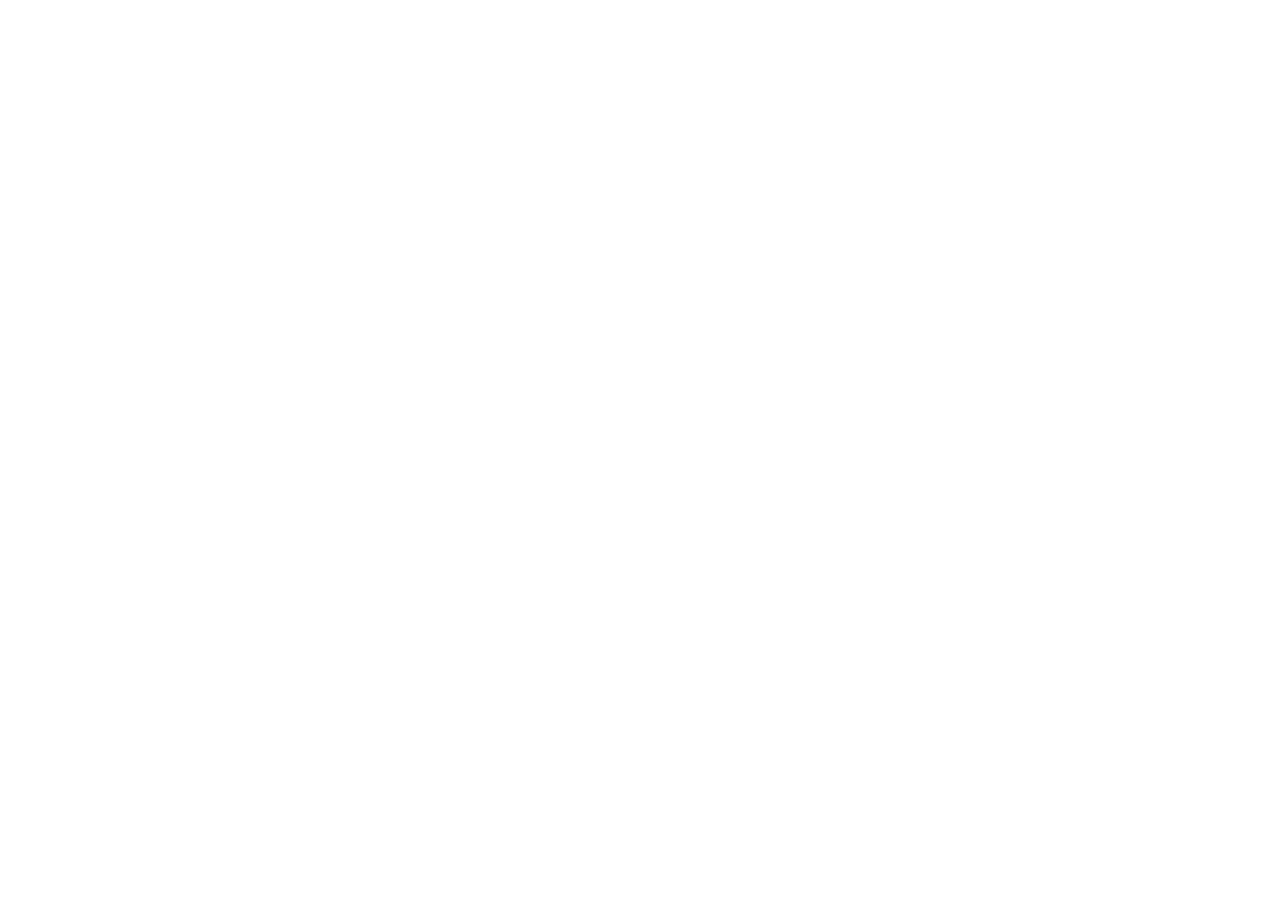
==== sales.html @ 0b9408a0 "Lab06 solved" ====
<!DOCTYPE html>
<html lang="en">
<head>
    <meta charset="UTF-8">
    <meta http-equiv="X-UA-Compatible" content="IE=edge">
    <meta name="viewport" content="width=device-width, initial-scale=1.0">
    <title>SalesPage</title>
</head>
<body>
  <header>



  </header>
  <main>
      <div id="render1"></div>

    </main>
    <footer>


    </footer>
    <script src="app.js"></script>
</body>
</html>
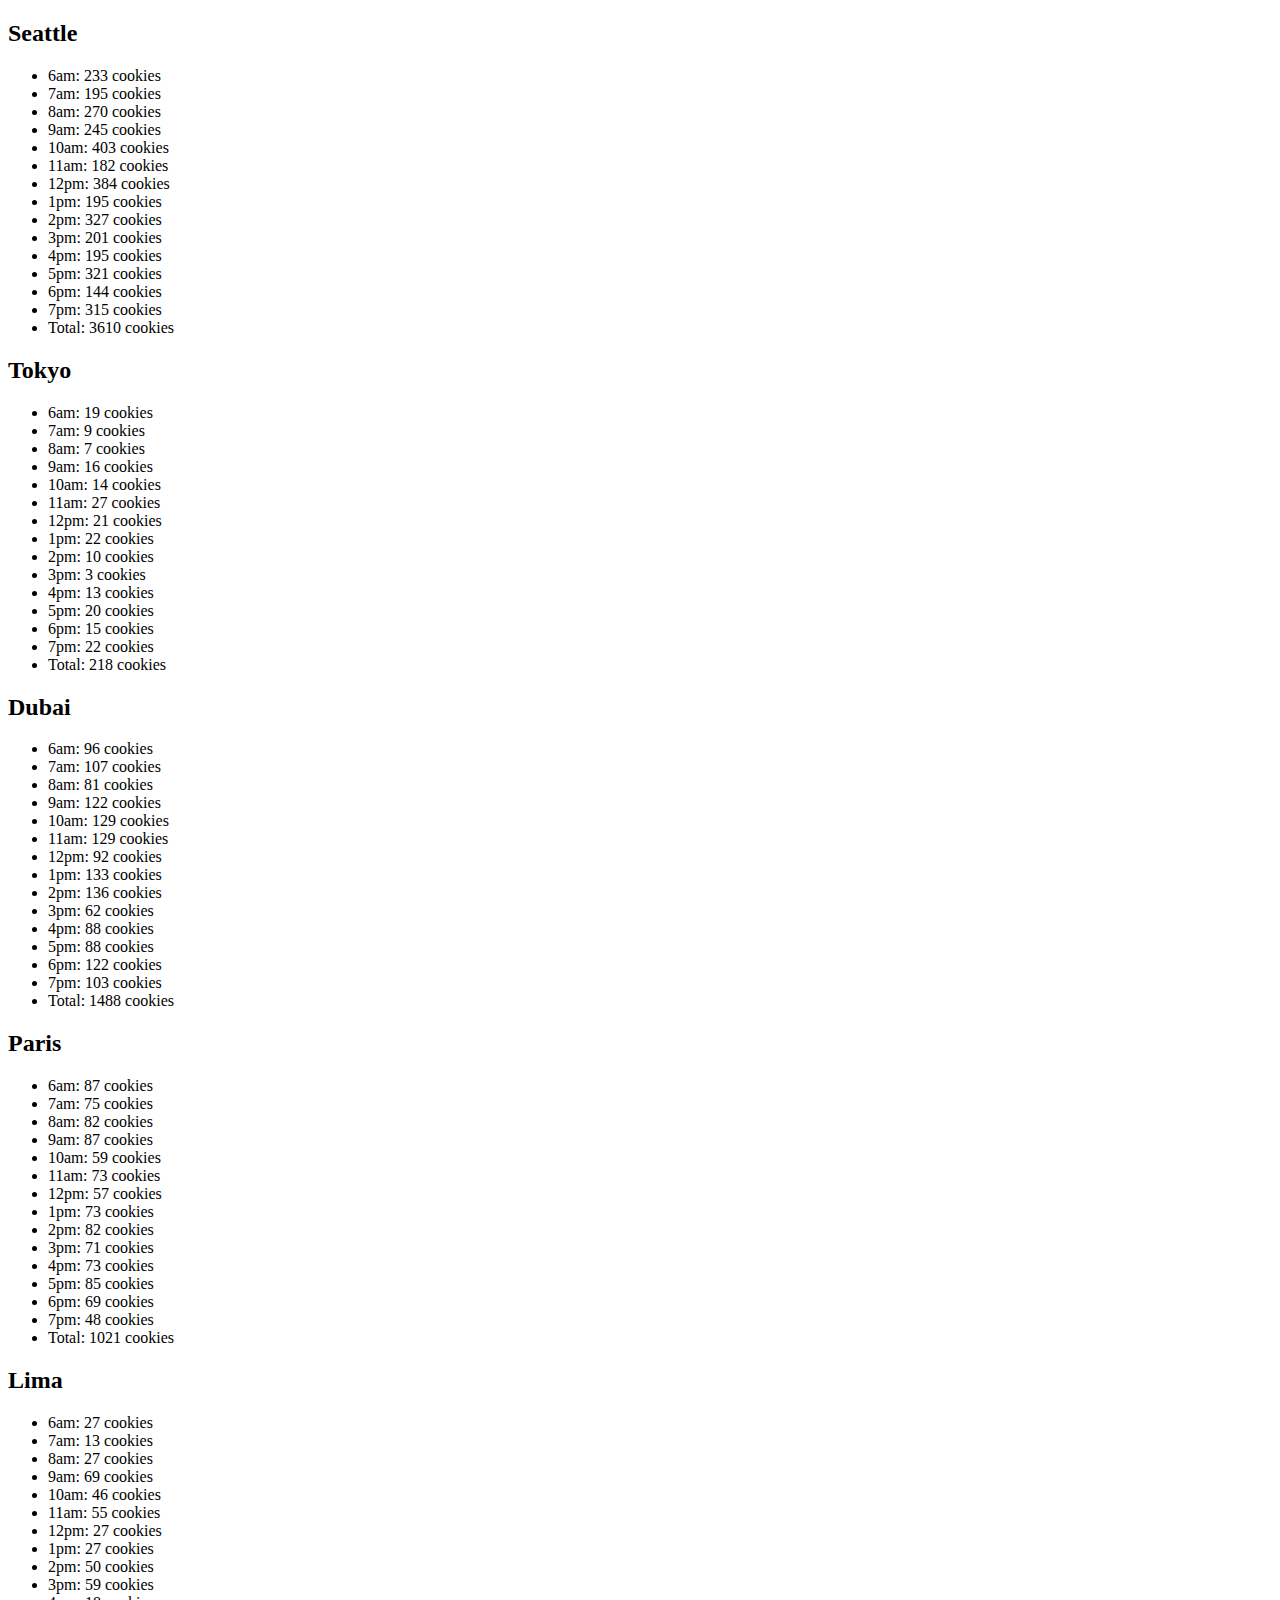
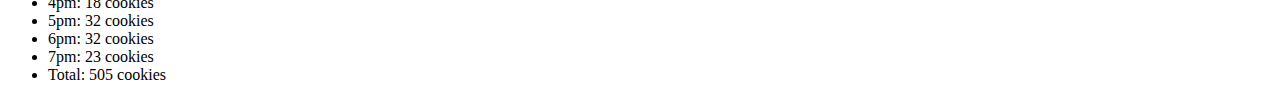
==== commit 055d3433: "fix error lab06" ====
--- a/sales.html
+++ b/sales.html
@@ -13,7 +13,7 @@
 
   </header>
   <main>
-      <div id="render1"></div>
+      <div id="container"></div>
 
     </main>
     <footer>
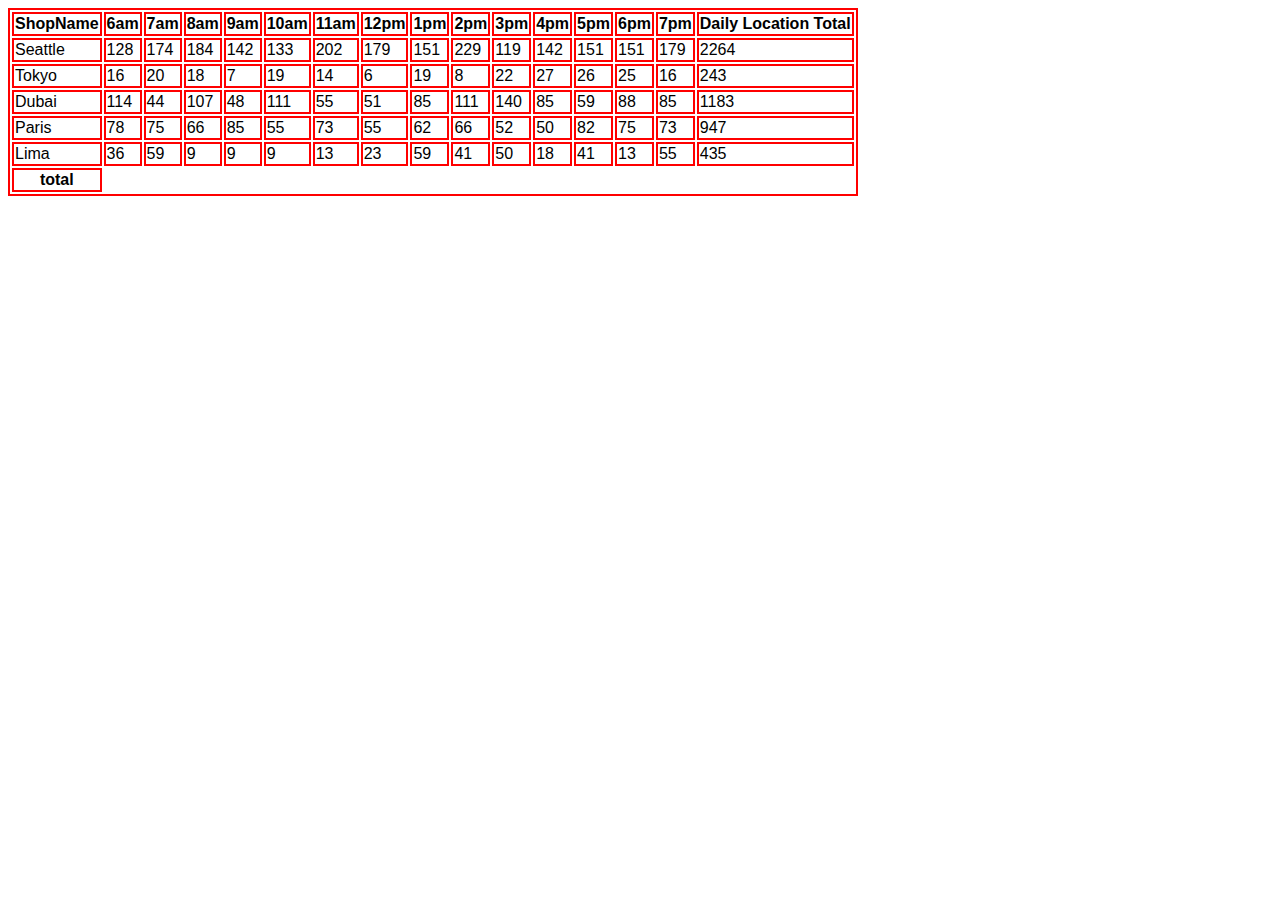
==== commit 628fc1a5: "solved cookies-stand2" ====
--- a/sales.html
+++ b/sales.html
@@ -5,6 +5,7 @@
     <meta http-equiv="X-UA-Compatible" content="IE=edge">
     <meta name="viewport" content="width=device-width, initial-scale=1.0">
     <title>SalesPage</title>
+    <link rel="stylesheet" href="style.css">
 </head>
 <body>
   <header>
--- a/style.css
+++ b/style.css
@@ -0,0 +1,9 @@
+  
+* {
+    font-family: Arial, sans-serif;
+  }
+  table,
+  th,
+  td {
+    border: 2px solid red;
+  }
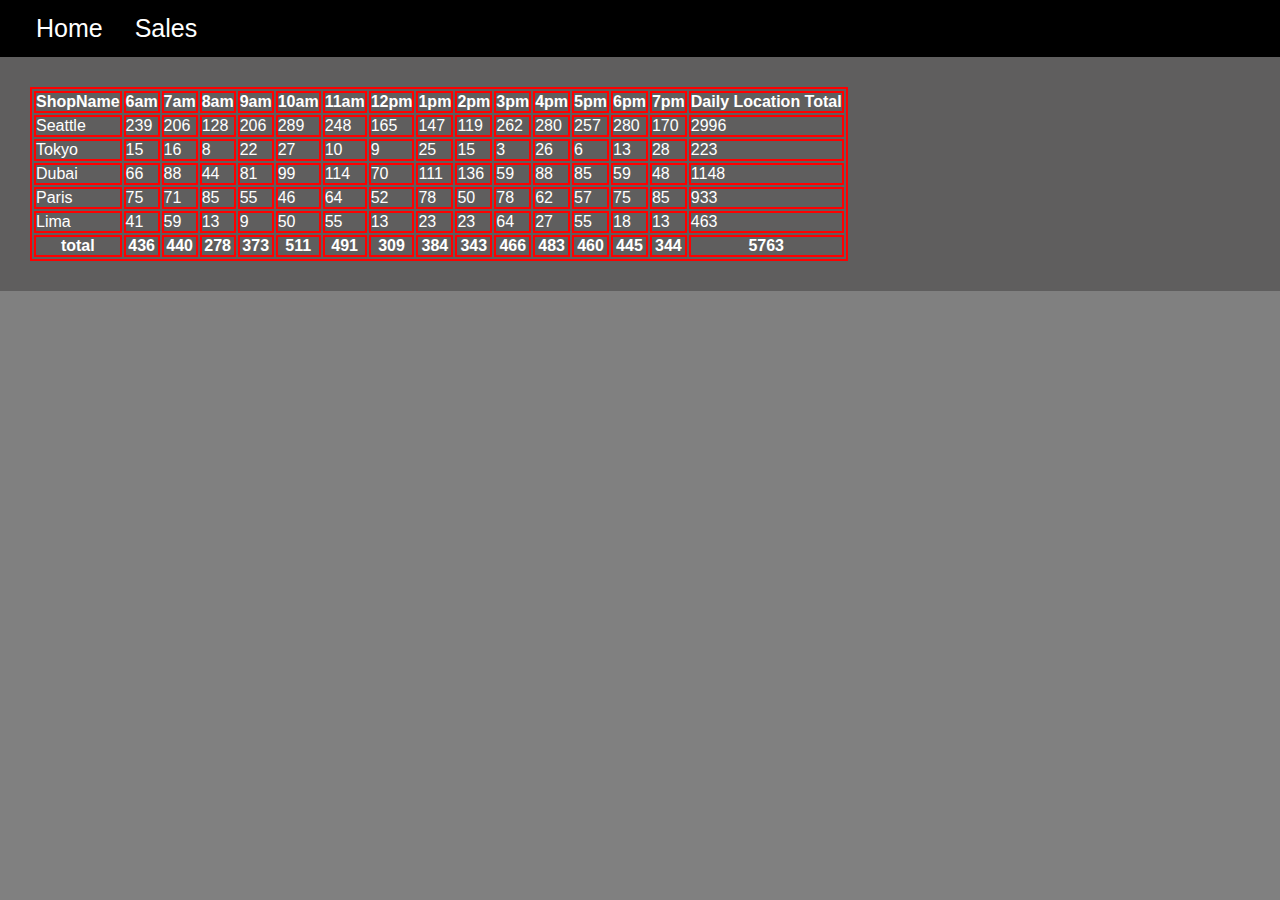
==== commit c5b56a20: "lab08b" ====
--- a/sales.html
+++ b/sales.html
@@ -5,12 +5,17 @@
     <meta http-equiv="X-UA-Compatible" content="IE=edge">
     <meta name="viewport" content="width=device-width, initial-scale=1.0">
     <title>SalesPage</title>
-    <link rel="stylesheet" href="style.css">
+    <link rel="stylesheet" href="reset.css">
+    <link rel="stylesheet" href="css/style.css">
 </head>
 <body>
   <header>
-
-
+  <nav id="headF">
+    <ul>
+      <li><a href="index.html">Home</a></li>
+      <li><a href="sales.html">Sales</a></li>
+    </ul>
+  </nav>
 
   </header>
   <main>
@@ -19,7 +24,7 @@
     </main>
     <footer>
 
-
+      
     </footer>
     <script src="app.js"></script>
 </body>
--- a/css/style.css
+++ b/css/style.css
@@ -0,0 +1,73 @@
+  
+* {
+    font-family: Arial, sans-serif;
+    margin: 0;
+    padding: 0;
+  }
+  body{
+
+    background-color: gray;
+  }
+  table,
+  th,
+  td {
+    border: 2px solid red;
+  }
+
+ /* home page style */
+ #headF ul {
+    list-style-type: none;
+    margin: 0;
+    padding: 0;
+    overflow: hidden;
+    background-color: rgb(0, 0, 0);
+    padding-left: 20px;
+    font-size: 25px;
+    
+  }
+  
+#headF li {
+    float: left;
+  }
+  
+#headF li a {
+    display: block;
+    color: white;
+    text-align: center;
+    padding: 14px 16px;
+    text-decoration: none;
+    
+  }
+  
+  #headF a:hover {
+    background-color: #111;
+  }
+
+  h2{
+
+    padding: 20px;
+    font-size: 25px;
+  }
+
+  #First{
+    padding-left: 50px;
+    font-size: 20px;     
+
+  }
+  
+  p{
+    padding: 30px;
+    font-size: 20px;
+  }
+
+  #secondp{
+   background-color: rgb(0, 0, 0);
+   color:white;
+   padding: 30px;
+  }
+  
+#container{
+   color: white;
+   background-color: rgb(95, 94, 94);
+   padding: 30px;
+}
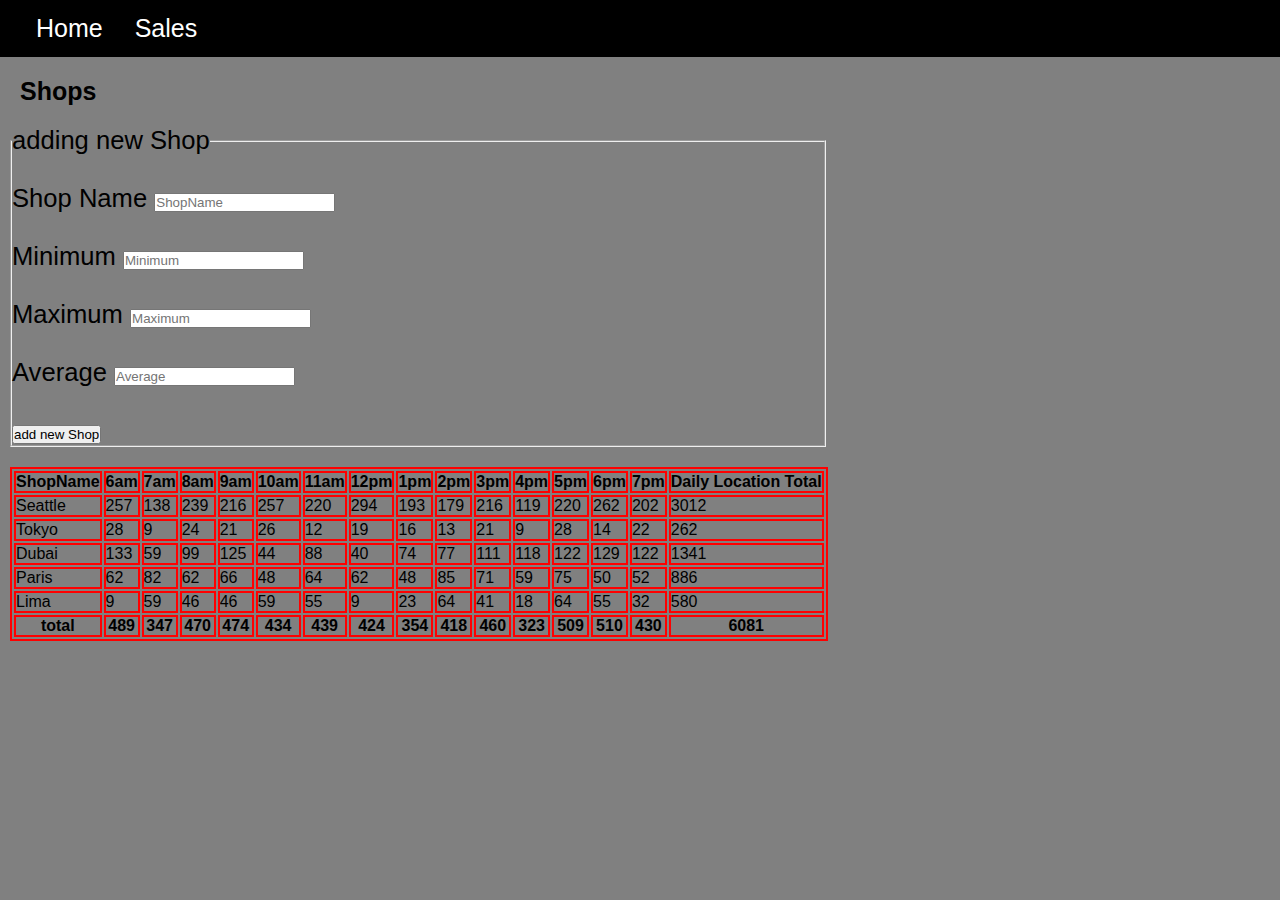
==== commit a31c6aba: "Lab09 solved" ====
--- a/sales.html
+++ b/sales.html
@@ -19,6 +19,26 @@
 
   </header>
   <main>
+    <h2>Shops</h2>
+    <form id="myForm">
+      <fieldset>
+        <legend>adding new Shop</legend>
+        <br>
+        <label for="ShopName">Shop Name</label>
+        <input type="text" name="ShopName" placeholder="ShopName" id="ShopName" />
+        <br/><br/>
+        <label for="MinOfCustomers">Minimum</label>
+        <input type="number" name="MinOfCustomers" placeholder="Minimum" id="MinOfCustomers" />
+        <br/><br/>
+        <label for="MaxOfCustomers">Maximum</label>
+        <input type="number" name="MaxOfCustomers" placeholder="Maximum" id="MaxOfCustomers" />
+        <br/><br/>
+        <label for="avgOfCookies">Average</label>
+        <input type="number" name="avgOfCookies" placeholder="Average" id="avgOfCookies" step="0.1" />
+        <br/><br/>
+        <input type="submit" value="add new Shop" />
+      </fieldset>
+    </form>
       <div id="container"></div>
 
     </main>
--- a/css/style.css
+++ b/css/style.css
@@ -65,9 +65,40 @@
    color:white;
    padding: 30px;
   }
+
+  img{
+    padding-top: 30px;
+  }
+
+a[href^="mailto"]::before {
+  content: "📧 ";
+}
+
+a[href^="tel"]::before {
+  content: "📞 ";
+}
+
+.box {
+  float: left;
+  padding: 28px;
+  border-style: solid;
+  margin-left: 10px;
   
+}
+
+.clearfix::after {
+  content: "";
+  clear: both;
+  display: table;
+}
+
+#myForm{
+   margin-left: 10px;
+   margin-right: 35.5vw;
+   font-size: 2vw;
+}
+
 #container{
-   color: white;
-   background-color: rgb(95, 94, 94);
-   padding: 30px;
-}
+  padding-left: 10px;
+  padding-top: 20px;
+}